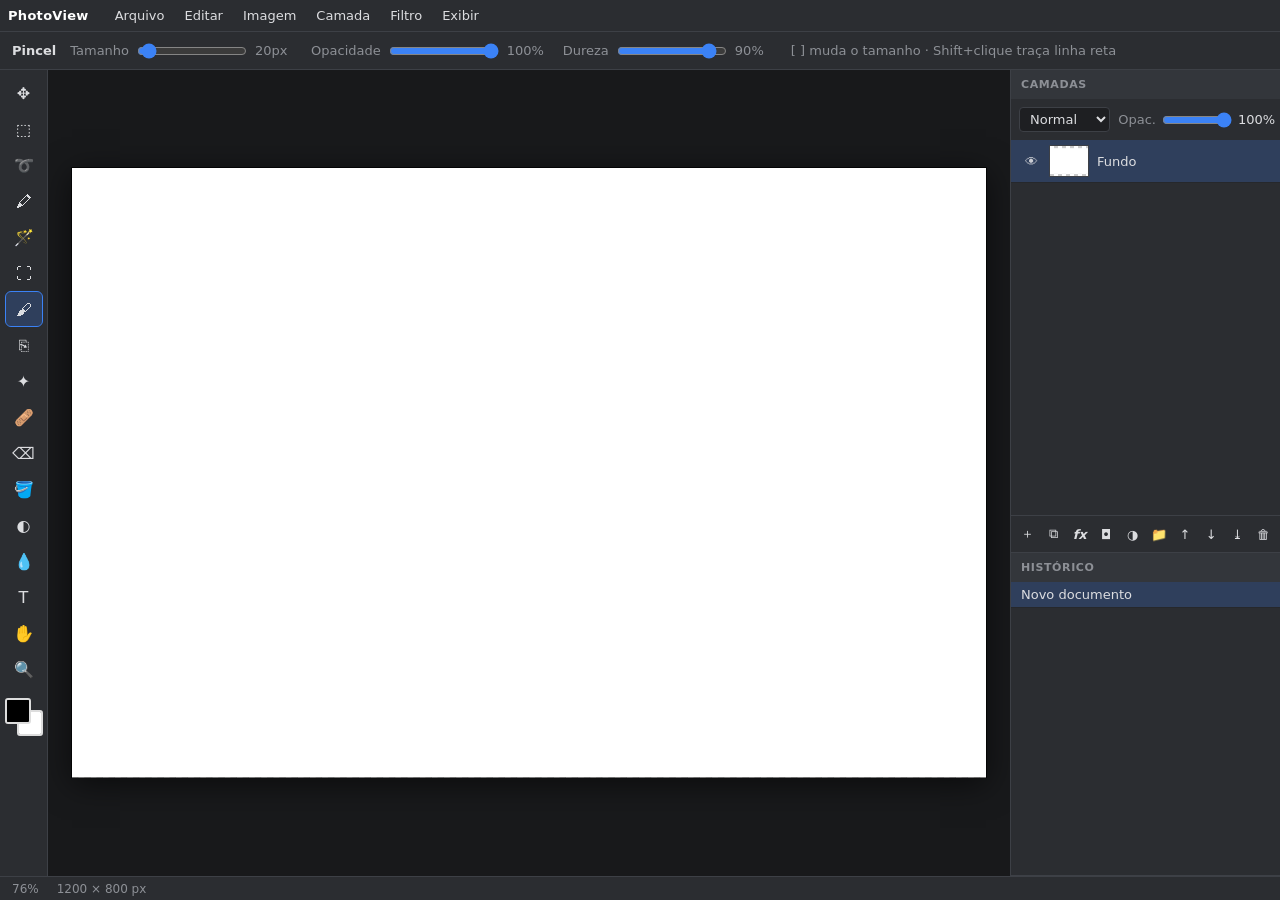
==== index.html @ 995cc34e "Grupos de camadas Ctrl+G agrupa a seleção (Ctrl/Shift+clique no painel seleciona várias); Ctrl+Shift" ====
<!doctype html>
<html lang="pt-BR">
<head>
<meta charset="utf-8">
<meta name="viewport" content="width=device-width, initial-scale=1">
<title>PhotoView</title>
<link rel="stylesheet" href="css/app.css">
</head>
<body>
<header id="menubar">
  <div class="brand">PhotoView</div>
  <nav id="menus">
    <div class="menu" data-menu="arquivo"><button>Arquivo</button>
      <div class="dropdown">
        <button data-cmd="new">Novo…</button>
        <button data-cmd="open">Abrir imagem… <kbd>Ctrl+O</kbd></button>
        <button data-cmd="openLayer">Inserir como camada…</button>
        <hr>
        <button data-cmd="saveProject">Salvar projeto (.pview) <kbd>Ctrl+S</kbd></button>
        <button data-cmd="openProject">Abrir projeto…</button>
        <hr>
        <button data-cmd="exportPNG">Exportar PNG <kbd>Ctrl+Shift+E</kbd></button>
        <button data-cmd="exportJPG">Exportar JPEG</button>
        <button data-cmd="exportWEBP">Exportar WebP</button>
      </div>
    </div>
    <div class="menu"><button>Editar</button>
      <div class="dropdown">
        <button data-cmd="undo">Desfazer <kbd>Ctrl+Z</kbd></button>
        <button data-cmd="redo">Refazer <kbd>Ctrl+Shift+Z</kbd></button>
        <hr>
        <button data-cmd="freeTransform">Transformação livre <kbd>Ctrl+Alt+T</kbd></button>
        <hr>
        <button data-cmd="copy">Copiar <kbd>Ctrl+C</kbd></button>
        <button data-cmd="clear">Limpar seleção <kbd>Del</kbd></button>
        <button data-cmd="fill">Preencher com cor principal <kbd>Alt+Del</kbd></button>
        <hr>
        <button data-cmd="selectAll">Selecionar tudo <kbd>Ctrl+A</kbd></button>
        <button data-cmd="deselect">Desmarcar <kbd>Ctrl+D</kbd></button>
        <button data-cmd="invertSel">Inverter seleção <kbd>Ctrl+Shift+I</kbd></button>
        <button data-cmd="refineSel">Refinar seleção… <kbd>Ctrl+Alt+R</kbd></button>
      </div>
    </div>
    <div class="menu"><button>Imagem</button>
      <div class="dropdown">
        <button data-cmd="imageSize">Tamanho da imagem… <kbd>Ctrl+Alt+I</kbd></button>
        <button data-cmd="canvasSize">Tamanho da tela… <kbd>Ctrl+Alt+C</kbd></button>
        <button data-cmd="crop">Cortar na seleção</button>
        <button data-cmd="cropTool">Ferramenta Recortar… <kbd>C</kbd></button>
        <hr>
        <button data-cmd="rotCW">Girar 90° horário</button>
        <button data-cmd="rotCCW">Girar 90° anti-horário</button>
        <button data-cmd="rot180">Girar 180°</button>
        <button data-cmd="flipH">Espelhar horizontal</button>
        <button data-cmd="flipV">Espelhar vertical</button>
        <hr>
        <div class="sub-title">Ajustes</div>
        <button data-cmd="adj:brightness">Brilho/Contraste…</button>
        <button data-cmd="adj:levels">Níveis… <kbd>Ctrl+L</kbd></button>
        <button data-cmd="adj:curves">Curvas… <kbd>Ctrl+M</kbd></button>
        <button data-cmd="adj:hsl">Matiz/Saturação… <kbd>Ctrl+U</kbd></button>
        <button data-cmd="adj:threshold">Limiar…</button>
        <button data-cmd="adj:posterize">Posterizar…</button>
        <button data-cmd="fx:invert">Inverter <kbd>Ctrl+I</kbd></button>
        <button data-cmd="fx:desaturate">Dessaturar <kbd>Ctrl+Shift+U</kbd></button>
        <button data-cmd="fx:sepia">Sépia</button>
        <button data-cmd="fx:autolevels">Tom automático</button>
      </div>
    </div>
    <div class="menu"><button>Camada</button>
      <div class="dropdown">
        <button data-cmd="newLayer">Nova camada <kbd>Ctrl+Shift+N</kbd></button>
        <button data-cmd="dupLayer">Duplicar / camada via cópia <kbd>Ctrl+J</kbd></button>
        <button data-cmd="delLayer">Excluir camada</button>
        <hr>
        <div class="sub-title">Nova camada de ajuste</div>
        <button data-cmd="newAdj:curves">Curvas…</button>
        <button data-cmd="newAdj:levels">Níveis…</button>
        <button data-cmd="newAdj:brightness">Brilho/Contraste…</button>
        <button data-cmd="newAdj:hsl">Matiz/Saturação…</button>
        <button data-cmd="newAdj:desaturate">Preto e branco</button>
        <button data-cmd="newAdj:invert">Inverter</button>
        <button data-cmd="newAdj:sepia">Sépia</button>
        <button data-cmd="newAdj:threshold">Limiar…</button>
        <button data-cmd="newAdj:posterize">Posterizar…</button>
        <button data-cmd="editAdjLayer">Editar camada de ajuste…</button>
        <hr>
        <div class="sub-title">Máscara de camada</div>
        <button data-cmd="addMask">Adicionar máscara (revelar tudo / seleção)</button>
        <button data-cmd="addMaskHide">Adicionar máscara (ocultar tudo)</button>
        <button data-cmd="editMask">Editar máscara <kbd>Ctrl+\</kbd></button>
        <button data-cmd="editContent">Editar conteúdo <kbd>Ctrl+2</kbd></button>
        <button data-cmd="toggleMask">Ativar/desativar máscara</button>
        <button data-cmd="maskToSel">Carregar máscara como seleção</button>
        <button data-cmd="applyMask">Aplicar máscara</button>
        <button data-cmd="deleteMask">Excluir máscara</button>
        <hr>
        <button data-cmd="editText">Editar texto…</button>
        <button data-cmd="layerStyle">Estilo de camada…</button>
        <button data-cmd="copyStyle">Copiar estilo</button>
        <button data-cmd="pasteStyle">Colar estilo</button>
        <button data-cmd="clearStyle">Limpar estilo</button>
        <hr>
        <button data-cmd="groupLayers">Agrupar camadas <kbd>Ctrl+G</kbd></button>
        <button data-cmd="ungroup">Desagrupar <kbd>Ctrl+Shift+G</kbd></button>
        <button data-cmd="mergeGroup">Mesclar grupo</button>
        <button data-cmd="mergeDown">Mesclar abaixo <kbd>Ctrl+E</kbd></button>
        <button data-cmd="flatten">Achatar imagem</button>
        <hr>
        <button data-cmd="layerUp">Trazer para frente <kbd>Ctrl+]</kbd></button>
        <button data-cmd="layerDown">Enviar para trás <kbd>Ctrl+[</kbd></button>
      </div>
    </div>
    <div class="menu"><button>Filtro</button>
      <div class="dropdown">
        <button data-cmd="adj:blur">Desfoque gaussiano…</button>
        <button data-cmd="adj:sharpen">Nitidez (máscara de nitidez)…</button>
        <button data-cmd="adj:noise">Adicionar ruído…</button>
        <button data-cmd="adj:pixelate">Pixelizar…</button>
        <button data-cmd="fx:emboss">Relevo</button>
        <button data-cmd="fx:edges">Detectar bordas</button>
      </div>
    </div>
    <div class="menu"><button>Exibir</button>
      <div class="dropdown">
        <button data-cmd="zoomIn">Aproximar <kbd>Ctrl++</kbd></button>
        <button data-cmd="zoomOut">Afastar <kbd>Ctrl+-</kbd></button>
        <button data-cmd="fit">Ajustar à tela <kbd>Ctrl+0</kbd></button>
        <button data-cmd="actual">Pixels reais <kbd>Ctrl+1</kbd></button>
      </div>
    </div>
  </nav>
</header>

<div id="optionsbar"></div>

<main id="app">
  <aside id="toolbar">
    <button data-tool="move" title="Mover (V)">✥</button>
    <button data-tool="marquee" title="Letreiro (M)">⬚</button>
    <button data-tool="lasso" title="Laço (L) · mão livre ou poligonal">➰</button>
    <button data-tool="quick" title="Seleção rápida (Shift+W) · pinte dentro do objeto">🖍</button>
    <button data-tool="wand" title="Varinha mágica (W)">🪄</button>
    <button data-tool="crop" title="Recortar (C)">⛶</button>
    <button data-tool="brush" title="Pincel (B)">🖌</button>
    <button data-tool="clone" title="Carimbo (S) · Alt+clique define a origem">⎘</button>
    <button data-tool="spot" title="Corretivo para manchas (J) · só pintar sobre a mancha">✦</button>
    <button data-tool="heal" title="Pincel corretivo (Shift+J) · Alt+clique define a origem">🩹</button>
    <button data-tool="eraser" title="Borracha (E)">⌫</button>
    <button data-tool="bucket" title="Lata de tinta (G)">🪣</button>
    <button data-tool="gradient" title="Degradê (Shift+G)">◐</button>
    <button data-tool="eyedropper" title="Conta-gotas (I)">💧</button>
    <button data-tool="text" title="Texto (T)">T</button>
    <button data-tool="hand" title="Mão (H / Espaço)">✋</button>
    <button data-tool="zoom" title="Zoom (Z)">🔍</button>
    <div id="swatches" title="X troca · D padrão">
      <input type="color" id="colorFg" value="#000000" aria-label="Cor principal">
      <input type="color" id="colorBg" value="#ffffff" aria-label="Cor secundária">
    </div>
  </aside>

  <section id="workspace">
    <div id="stage">
      <canvas id="view"></canvas>
    </div>
    <canvas id="overlay"></canvas>
  </section>

  <aside id="panels">
    <section class="panel">
      <h2>Camadas</h2>
      <div class="layer-props">
        <select id="blendMode" aria-label="Modo de mesclagem"></select>
        <label>Opac. <input type="range" id="layerOpacity" min="0" max="100" value="100"><span id="layerOpacityVal">100%</span></label>
      </div>
      <ul id="layerList"></ul>
      <div class="panel-actions">
        <button data-cmd="newLayer" title="Nova camada">＋</button>
        <button data-cmd="dupLayer" title="Duplicar">⧉</button>
        <button data-cmd="layerStyle" title="Estilo de camada" style="font-style:italic;font-weight:700">fx</button>
        <button data-cmd="addMask" title="Adicionar máscara (usa a seleção, se houver)">◘</button>
        <button data-cmd="newAdjPick" title="Nova camada de ajuste">◑</button>
        <button data-cmd="groupLayers" title="Agrupar camadas (Ctrl+G) · Ctrl/Shift+clique seleciona várias">📁</button>
        <button data-cmd="layerUp" title="Subir">↑</button>
        <button data-cmd="layerDown" title="Descer">↓</button>
        <button data-cmd="mergeDown" title="Mesclar abaixo">⤓</button>
        <button data-cmd="delLayer" title="Excluir">🗑</button>
      </div>
    </section>
    <section class="panel">
      <h2>Histórico</h2>
      <ol id="historyList"></ol>
    </section>
  </aside>
</main>

<footer id="statusbar">
  <span id="stZoom">100%</span>
  <span id="stSize">—</span>
  <span id="stPos"></span>
  <span id="stTarget"></span>
  <span id="stMsg"></span>
</footer>

<div id="modal" hidden>
  <form id="dialog" method="dialog">
    <h3 id="dlgTitle"></h3>
    <div id="dlgBody"></div>
    <div class="dlg-actions">
      <button type="button" id="dlgCancel">Cancelar</button>
      <button type="submit" id="dlgOk" class="primary">OK</button>
    </div>
  </form>
</div>

<input type="file" id="fileOpen" accept="image/*" hidden>
<input type="file" id="fileLayer" accept="image/*" hidden>
<input type="file" id="fileProject" accept=".pview,application/json" hidden>

<script src="js/filters.js"></script>
<script src="js/app.js"></script>
</body>
</html>
---- css/app.css ----
:root {
  --bg: #1e1f22;
  --panel: #2b2d31;
  --panel-2: #33363b;
  --border: #3d4046;
  --text: #dcdde0;
  --muted: #8d9096;
  --accent: #3b82f6;
  --accent-soft: rgba(59,130,246,.22);
  --work: #18191b;
  font-family: system-ui, -apple-system, "Segoe UI", Roboto, sans-serif;
  font-size: 13px;
  color-scheme: dark;
}
* { box-sizing: border-box; }
html, body { margin: 0; height: 100%; overflow: hidden; background: var(--bg); color: var(--text); }
button, input, select { font: inherit; color: inherit; }
button { cursor: pointer; }
kbd { font-family: inherit; color: var(--muted); font-size: 11px; margin-left: auto; padding-left: 24px; }

body { display: grid; grid-template-rows: 32px 38px minmax(0, 1fr) 24px; grid-template-columns: minmax(0, 1fr); }

/* menu */
#menubar { display: flex; align-items: center; background: var(--panel); border-bottom: 1px solid var(--border); padding: 0 8px; gap: 8px; }
.brand { font-weight: 700; letter-spacing: .3px; color: #fff; padding-right: 8px; }
#menus { display: flex; }
.menu { position: relative; }
.menu > button { background: none; border: 0; padding: 6px 10px; border-radius: 4px; }
.menu > button:hover, .menu.open > button { background: var(--panel-2); }
.dropdown { display: none; position: absolute; top: 100%; left: 0; min-width: 260px; background: var(--panel-2); border: 1px solid var(--border); border-radius: 6px; padding: 4px; z-index: 50; box-shadow: 0 10px 30px rgba(0,0,0,.45); }
.menu.open .dropdown { display: block; max-height: calc(100vh - 44px); overflow-y: auto; }
.dropdown button { display: flex; width: 100%; text-align: left; background: none; border: 0; padding: 6px 10px; border-radius: 4px; }
.dropdown button:hover { background: var(--accent); color: #fff; }
.dropdown button:hover kbd { color: #e5ecff; }
.dropdown hr { border: 0; border-top: 1px solid var(--border); margin: 4px 0; }
.sub-title { color: var(--muted); font-size: 11px; text-transform: uppercase; padding: 4px 10px 2px; }

/* options bar */
#optionsbar { display: flex; align-items: center; gap: 14px; padding: 0 12px; background: var(--panel); border-bottom: 1px solid var(--border); white-space: nowrap; overflow-x: auto; }
#optionsbar label { display: flex; align-items: center; gap: 6px; color: var(--muted); }
#optionsbar input[type=range] { width: 110px; }
#optionsbar input[type=number] { width: 64px; }
#optionsbar .tool-name { font-weight: 600; color: var(--text); }
input[type=number], select, input[type=text] { background: var(--bg); border: 1px solid var(--border); border-radius: 4px; padding: 3px 6px; }
input[type=range] { accent-color: var(--accent); }

#app { display: grid; grid-template-columns: 48px 1fr 270px; min-height: 0; }

/* toolbar */
#toolbar { background: var(--panel); border-right: 1px solid var(--border); display: flex; flex-direction: column; align-items: center; padding: 6px 0; gap: 2px; }
#toolbar button { width: 36px; height: 34px; border: 0; background: none; border-radius: 5px; font-size: 16px; }
#toolbar button:hover { background: var(--panel-2); }
#toolbar button.active { background: var(--accent-soft); outline: 1px solid var(--accent); }
#swatches { position: relative; width: 38px; height: 38px; margin-top: 10px; }
#swatches input { position: absolute; width: 26px; height: 26px; padding: 0; border: 2px solid #ddd; border-radius: 3px; background: none; cursor: pointer; }
#swatches input::-webkit-color-swatch-wrapper { padding: 0; }
#swatches input::-webkit-color-swatch { border: 0; }
#colorFg { top: 0; left: 0; z-index: 2; }
#colorBg { bottom: 0; right: 0; }

/* workspace */
#workspace { position: relative; overflow: hidden; background: var(--work); touch-action: none; }
#stage { position: absolute; top: 0; left: 0; transform-origin: 0 0; box-shadow: 0 0 0 1px #000, 0 8px 40px rgba(0,0,0,.6);
  background-color: #fff;
  background-image: linear-gradient(45deg,#ccc 25%,transparent 25%,transparent 75%,#ccc 75%), linear-gradient(45deg,#ccc 25%,transparent 25%,transparent 75%,#ccc 75%);
  background-size: 16px 16px; background-position: 0 0, 8px 8px; }
#stage canvas { position: absolute; top: 0; left: 0; display: block; }
#stage.pixelated canvas { image-rendering: pixelated; }
#overlay { position: absolute; top: 0; left: 0; pointer-events: none; z-index: 2; }
#workspace.dragover { outline: 2px dashed var(--accent); outline-offset: -8px; }
.text-editor { position: absolute; background: rgba(255,255,255,.05); border: 1px dashed var(--accent); outline: none; resize: none; overflow: hidden; padding: 0; margin: 0; line-height: 1.2; white-space: pre; z-index: 5; min-width: 20px; }

/* panels */
#panels { background: var(--panel); border-left: 1px solid var(--border); display: flex; flex-direction: column; min-height: 0; }
.panel { display: flex; flex-direction: column; min-height: 0; border-bottom: 1px solid var(--border); }
.panel:first-child { flex: 3; }
.panel:last-child { flex: 2; }
.panel h2 { font-size: 11px; text-transform: uppercase; letter-spacing: .6px; margin: 0; padding: 8px 10px; color: var(--muted); background: var(--panel-2); }
.layer-props { display: flex; gap: 8px; padding: 8px; align-items: center; }
.layer-props select { flex: 1; min-width: 0; }
.layer-props label { display: flex; align-items: center; gap: 4px; color: var(--muted); }
.layer-props input[type=range] { width: 70px; }
#layerOpacityVal { width: 34px; text-align: right; color: var(--text); }
#layerList, #historyList { list-style: none; margin: 0; padding: 0; overflow-y: auto; flex: 1; }
#layerList li { display: flex; align-items: center; gap: 8px; padding: 5px 8px; border-bottom: 1px solid #26282c; cursor: pointer; user-select: none; }
#layerList li.active { background: var(--accent-soft); }
#layerList li.dragging { opacity: .4; }
#layerList .eye { width: 22px; border: 0; background: none; opacity: .9; }
#layerList .eye.off { opacity: .25; }
#layerList canvas { width: 40px; height: 32px; object-fit: contain; border: 1px solid var(--border);
  background: #fff; background-image: linear-gradient(45deg,#ccc 25%,transparent 25%,transparent 75%,#ccc 75%), linear-gradient(45deg,#ccc 25%,transparent 25%,transparent 75%,#ccc 75%); background-size: 8px 8px; background-position: 0 0, 4px 4px; }
#layerList canvas.mask-thumb { background: #000; margin-left: -4px; }
#layerList canvas.mask-thumb.off { opacity: .35; outline: 2px solid #ef4444; outline-offset: -2px; }
#layerList canvas.target { outline: 2px solid #fff; outline-offset: 1px; }
#stTarget { color: #fbbf24; }
#layerList .name { flex: 1; overflow: hidden; text-overflow: ellipsis; white-space: nowrap; }
#layerList .meta { color: var(--muted); font-size: 11px; }
.panel-actions { display: flex; gap: 2px; padding: 4px; border-top: 1px solid var(--border); }
.panel-actions button { flex: 1; border: 0; background: none; padding: 5px 0; border-radius: 4px; }
.panel-actions button:hover { background: var(--panel-2); }
#historyList li { padding: 5px 10px; cursor: pointer; border-bottom: 1px solid #26282c; }
#historyList li:hover { background: var(--panel-2); }
#historyList li.current { background: var(--accent-soft); }
#historyList li.future { color: var(--muted); font-style: italic; }

/* status */
#statusbar { display: flex; gap: 18px; align-items: center; padding: 0 12px; background: var(--panel); border-top: 1px solid var(--border); color: var(--muted); font-size: 12px; }
#stMsg { margin-left: auto; color: var(--text); }

/* modal */
#modal { position: fixed; inset: 0; background: rgba(0,0,0,.45); display: grid; place-items: center; z-index: 100; }
#modal[hidden] { display: none; }
#dialog { background: var(--panel); border: 1px solid var(--border); border-radius: 8px; padding: 16px 18px; min-width: 340px; box-shadow: 0 20px 60px rgba(0,0,0,.6); }
#dialog h3 { margin: 0 0 14px; font-size: 15px; }
#dlgBody { display: grid; gap: 10px; }
.field { display: grid; grid-template-columns: 110px 1fr 54px; align-items: center; gap: 10px; }
.field.wide { grid-template-columns: 110px 1fr; }
.field label { color: var(--muted); }
.field-custom { display: grid; gap: 8px; justify-items: start; }
.curves-bar { display: flex; gap: 6px; width: 256px; }
.curves-bar select { flex: 1; min-width: 0; }
.curves-bar button { background: var(--panel-2); border: 1px solid var(--border); border-radius: 4px; padding: 3px 8px; }
.curves-canvas { border: 1px solid var(--border); cursor: crosshair; touch-action: none; }
.curves-info { width: 256px; color: var(--muted); font-size: 11px; min-height: 28px; font-variant-numeric: tabular-nums; }
#dlgBody { max-height: 70vh; overflow-y: auto; padding-right: 6px; }
.dlg-section { display: flex; align-items: center; gap: 8px; font-weight: 600; margin-top: 8px; padding-top: 10px; border-top: 1px solid var(--border); cursor: pointer; }
.dlg-section:first-child { margin-top: 0; padding-top: 0; border-top: 0; }
.field input[type=color] { width: 48px; height: 24px; padding: 0; border: 1px solid var(--border); background: none; }
/* diálogos com prévia ao vivo: sem escurecer e encostados à direita */
#modal.preview { background: transparent; place-items: start end; padding: 80px 290px 0 0; pointer-events: none; }
#modal.preview #dialog { pointer-events: auto; }
.field output { text-align: right; font-variant-numeric: tabular-nums; }
.dlg-actions { display: flex; justify-content: flex-end; gap: 8px; margin-top: 18px; }
.dlg-actions button { border: 1px solid var(--border); background: var(--panel-2); border-radius: 5px; padding: 6px 16px; }
.dlg-actions .primary { background: var(--accent); border-color: var(--accent); color: #fff; }

@media (max-width: 760px) {
  #app { grid-template-columns: 44px 1fr; }
  #panels { display: none; }
  .brand { display: none; }
  .menu > button { padding: 6px 6px; }
  #modal.preview { padding: 60px 8px 0; place-items: start center; }
  #dialog { min-width: 0; width: calc(100vw - 16px); max-width: 420px; }
}

/* grupos de camadas */
#layerList li.group:not(.active) { background: #2f3136; }
#layerList li.group .name { font-weight: 600; }
#layerList li.multi:not(.active) { background: rgba(59,130,246,.12); }
#layerList .fold { width: 16px; border: 0; background: none; color: var(--muted); padding: 0; font-size: 12px; }
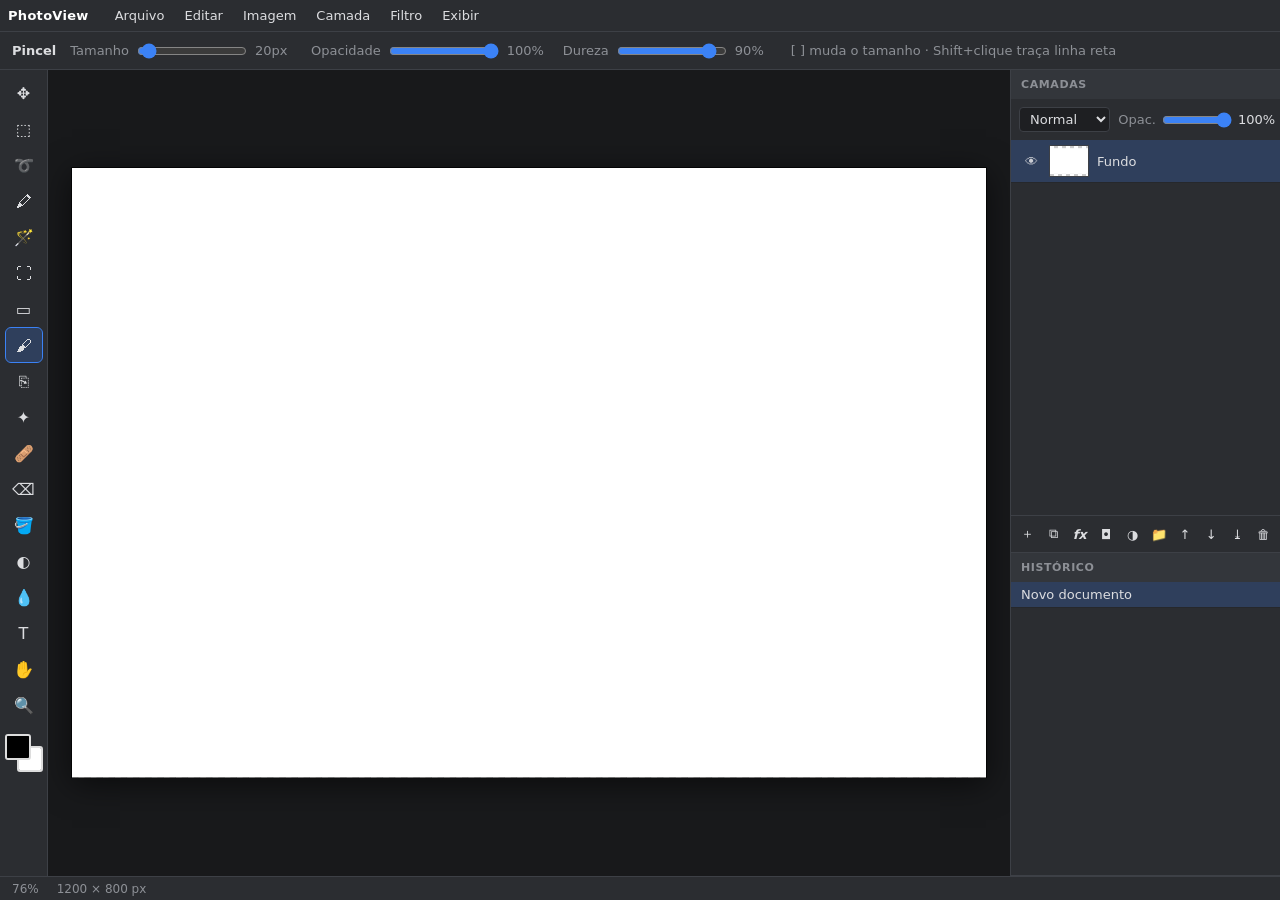
==== commit e2505112: "Formas vetoriais Ferramenta Forma (U): retângulo com canto arredondado, elipse, polígono, estrela e " ====
--- a/index.html
+++ b/index.html
@@ -96,11 +96,13 @@
         <button data-cmd="deleteMask">Excluir máscara</button>
         <hr>
         <button data-cmd="editText">Editar texto…</button>
+        <button data-cmd="editShape">Editar forma…</button>
         <button data-cmd="layerStyle">Estilo de camada…</button>
         <button data-cmd="copyStyle">Copiar estilo</button>
         <button data-cmd="pasteStyle">Colar estilo</button>
         <button data-cmd="clearStyle">Limpar estilo</button>
         <hr>
+        <button data-cmd="clipMask">Criar / soltar máscara de recorte <kbd>Ctrl+Alt+G</kbd></button>
         <button data-cmd="groupLayers">Agrupar camadas <kbd>Ctrl+G</kbd></button>
         <button data-cmd="ungroup">Desagrupar <kbd>Ctrl+Shift+G</kbd></button>
         <button data-cmd="mergeGroup">Mesclar grupo</button>
@@ -142,6 +144,7 @@
     <button data-tool="quick" title="Seleção rápida (Shift+W) · pinte dentro do objeto">🖍</button>
     <button data-tool="wand" title="Varinha mágica (W)">🪄</button>
     <button data-tool="crop" title="Recortar (C)">⛶</button>
+    <button data-tool="shape" title="Forma (U) · retângulo, elipse, polígono, estrela, linha">▭</button>
     <button data-tool="brush" title="Pincel (B)">🖌</button>
     <button data-tool="clone" title="Carimbo (S) · Alt+clique define a origem">⎘</button>
     <button data-tool="spot" title="Corretivo para manchas (J) · só pintar sobre a mancha">✦</button>
--- a/css/app.css
+++ b/css/app.css
@@ -148,3 +148,7 @@
 #layerList li.group .name { font-weight: 600; }
 #layerList li.multi:not(.active) { background: rgba(59,130,246,.12); }
 #layerList .fold { width: 16px; border: 0; background: none; color: var(--muted); padding: 0; font-size: 12px; }
+
+/* máscara de recorte */
+#layerList li.clipped { border-left: 2px solid var(--accent); }
+#layerList .clipmark { color: var(--accent); font-size: 13px; width: 12px; }
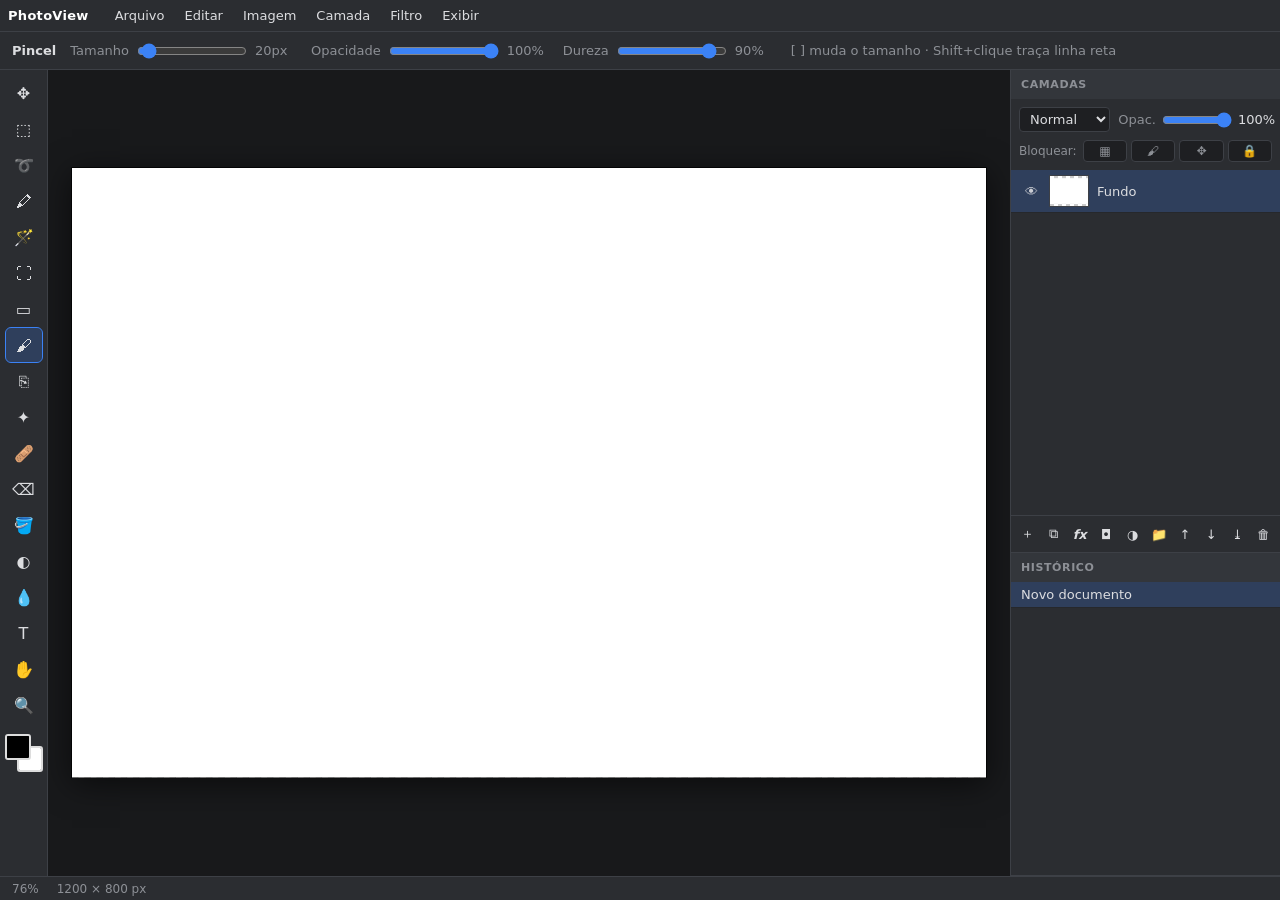
==== commit 2c3920e7: "Bloqueio de camadas Três bloqueios por camada (botões no painel; Ctrl+/ liga ou desliga tudo): trans" ====
--- a/index.html
+++ b/index.html
@@ -103,6 +103,7 @@
         <button data-cmd="clearStyle">Limpar estilo</button>
         <hr>
         <button data-cmd="clipMask">Criar / soltar máscara de recorte <kbd>Ctrl+Alt+G</kbd></button>
+        <button data-cmd="lockAll">Bloquear / desbloquear tudo <kbd>Ctrl+/</kbd></button>
         <button data-cmd="groupLayers">Agrupar camadas <kbd>Ctrl+G</kbd></button>
         <button data-cmd="ungroup">Desagrupar <kbd>Ctrl+Shift+G</kbd></button>
         <button data-cmd="mergeGroup">Mesclar grupo</button>
@@ -176,6 +177,13 @@
         <select id="blendMode" aria-label="Modo de mesclagem"></select>
         <label>Opac. <input type="range" id="layerOpacity" min="0" max="100" value="100"><span id="layerOpacityVal">100%</span></label>
       </div>
+      <div class="layer-locks" id="layerLocks">
+        <span>Bloquear:</span>
+        <button data-lock="alpha" title="Bloquear pixels transparentes (a pintura só vale onde já há imagem)">▦</button>
+        <button data-lock="pixels" title="Bloquear pixels da imagem (nenhuma ferramenta de pintura ou filtro altera)">🖌</button>
+        <button data-lock="pos" title="Bloquear posição (não deixa mover nem transformar)">✥</button>
+        <button data-lock="all" title="Bloquear tudo (Ctrl+/)">🔒</button>
+      </div>
       <ul id="layerList"></ul>
       <div class="panel-actions">
         <button data-cmd="newLayer" title="Nova camada">＋</button>
--- a/css/app.css
+++ b/css/app.css
@@ -152,3 +152,10 @@
 /* máscara de recorte */
 #layerList li.clipped { border-left: 2px solid var(--accent); }
 #layerList .clipmark { color: var(--accent); font-size: 13px; width: 12px; }
+
+/* bloqueio de camadas */
+.layer-locks { display: flex; align-items: center; gap: 4px; padding: 0 8px 8px; color: var(--muted); font-size: 12px; }
+.layer-locks span { margin-right: 2px; }
+.layer-locks button { flex: 1; border: 1px solid var(--border); background: var(--bg); border-radius: 4px; padding: 3px 0; }
+.layer-locks button:hover { background: var(--panel-2); }
+.layer-locks button.on { background: var(--accent-soft); border-color: var(--accent); }
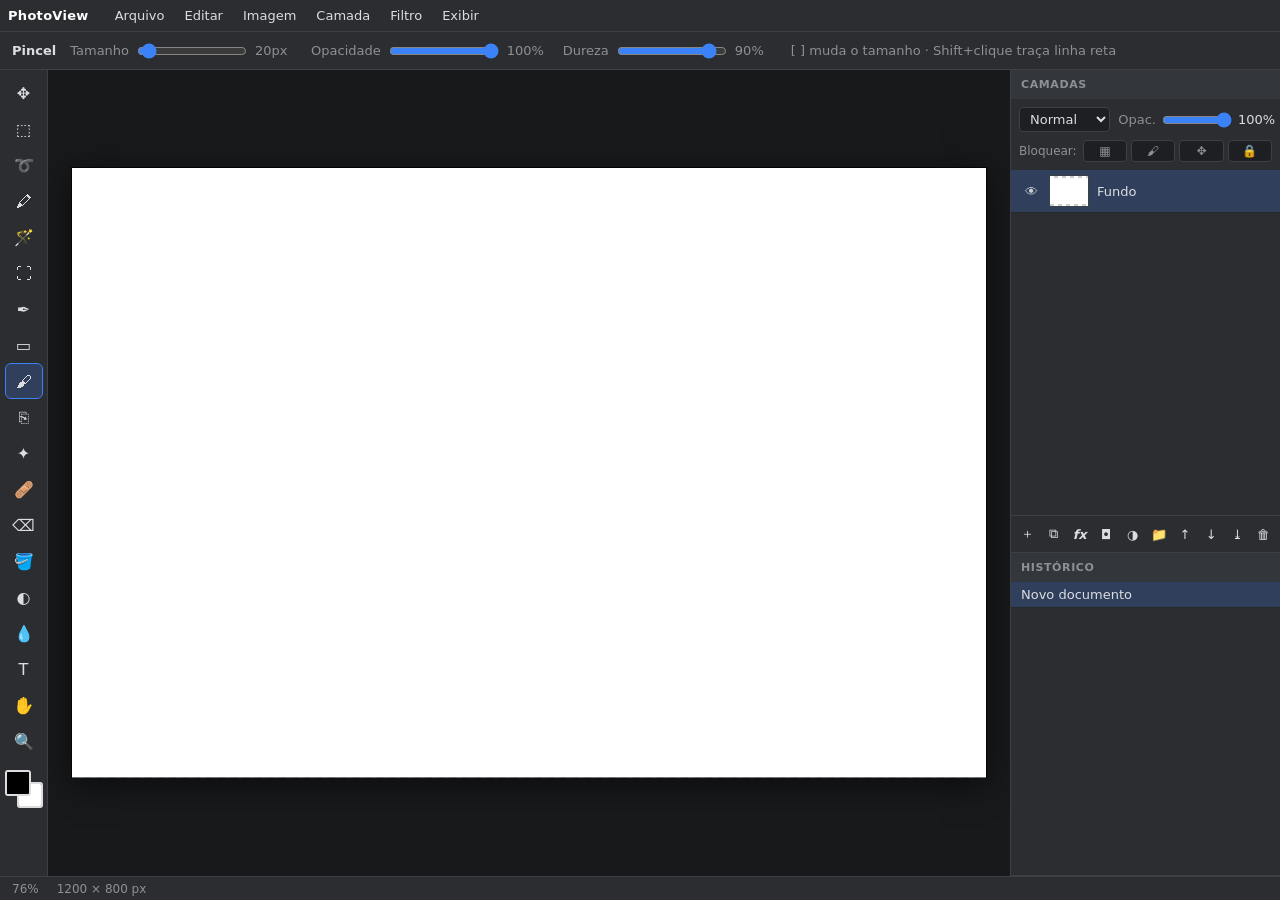
==== commit 6170eb42: "Caneta: caminhos de Bézier Ferramenta Caneta (P): clique cria ponto de canto, arrastar cria curva su" ====
--- a/index.html
+++ b/index.html
@@ -38,6 +38,7 @@
         <button data-cmd="selectAll">Selecionar tudo <kbd>Ctrl+A</kbd></button>
         <button data-cmd="deselect">Desmarcar <kbd>Ctrl+D</kbd></button>
         <button data-cmd="invertSel">Inverter seleção <kbd>Ctrl+Shift+I</kbd></button>
+        <button data-cmd="pathToSel">Caminho → seleção</button>
         <button data-cmd="refineSel">Refinar seleção… <kbd>Ctrl+Alt+R</kbd></button>
       </div>
     </div>
@@ -145,6 +146,7 @@
     <button data-tool="quick" title="Seleção rápida (Shift+W) · pinte dentro do objeto">🖍</button>
     <button data-tool="wand" title="Varinha mágica (W)">🪄</button>
     <button data-tool="crop" title="Recortar (C)">⛶</button>
+    <button data-tool="pen" title="Caneta (P) · caminhos de Bézier">✒</button>
     <button data-tool="shape" title="Forma (U) · retângulo, elipse, polígono, estrela, linha">▭</button>
     <button data-tool="brush" title="Pincel (B)">🖌</button>
     <button data-tool="clone" title="Carimbo (S) · Alt+clique define a origem">⎘</button>
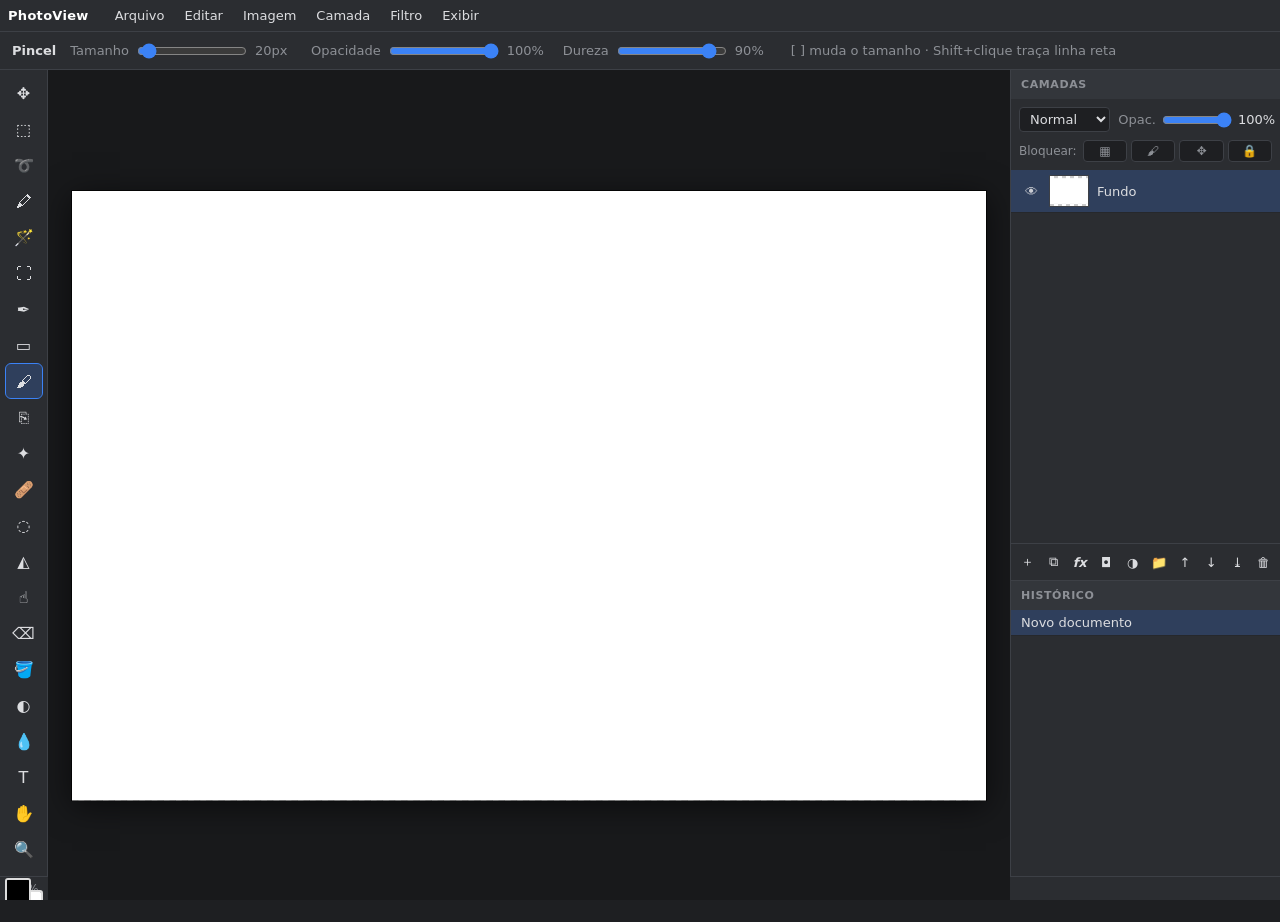
==== commit 7a4629e0: "Desfoque, nitidez e borrar Três pincéis novos. Desfoque (R) e nitidez (Shift+R) reaproveitam o fluxo" ====
--- a/index.html
+++ b/index.html
@@ -152,6 +152,9 @@
     <button data-tool="clone" title="Carimbo (S) · Alt+clique define a origem">⎘</button>
     <button data-tool="spot" title="Corretivo para manchas (J) · só pintar sobre a mancha">✦</button>
     <button data-tool="heal" title="Pincel corretivo (Shift+J) · Alt+clique define a origem">🩹</button>
+    <button data-tool="blur" title="Desfoque (R) · pinte para suavizar">◌</button>
+    <button data-tool="sharpen" title="Nitidez (Shift+R) · pinte para realçar detalhes">◭</button>
+    <button data-tool="smudge" title="Borrar (F) · arraste as cores como com o dedo">☝</button>
     <button data-tool="eraser" title="Borracha (E)">⌫</button>
     <button data-tool="bucket" title="Lata de tinta (G)">🪣</button>
     <button data-tool="gradient" title="Degradê (Shift+G)">◐</button>
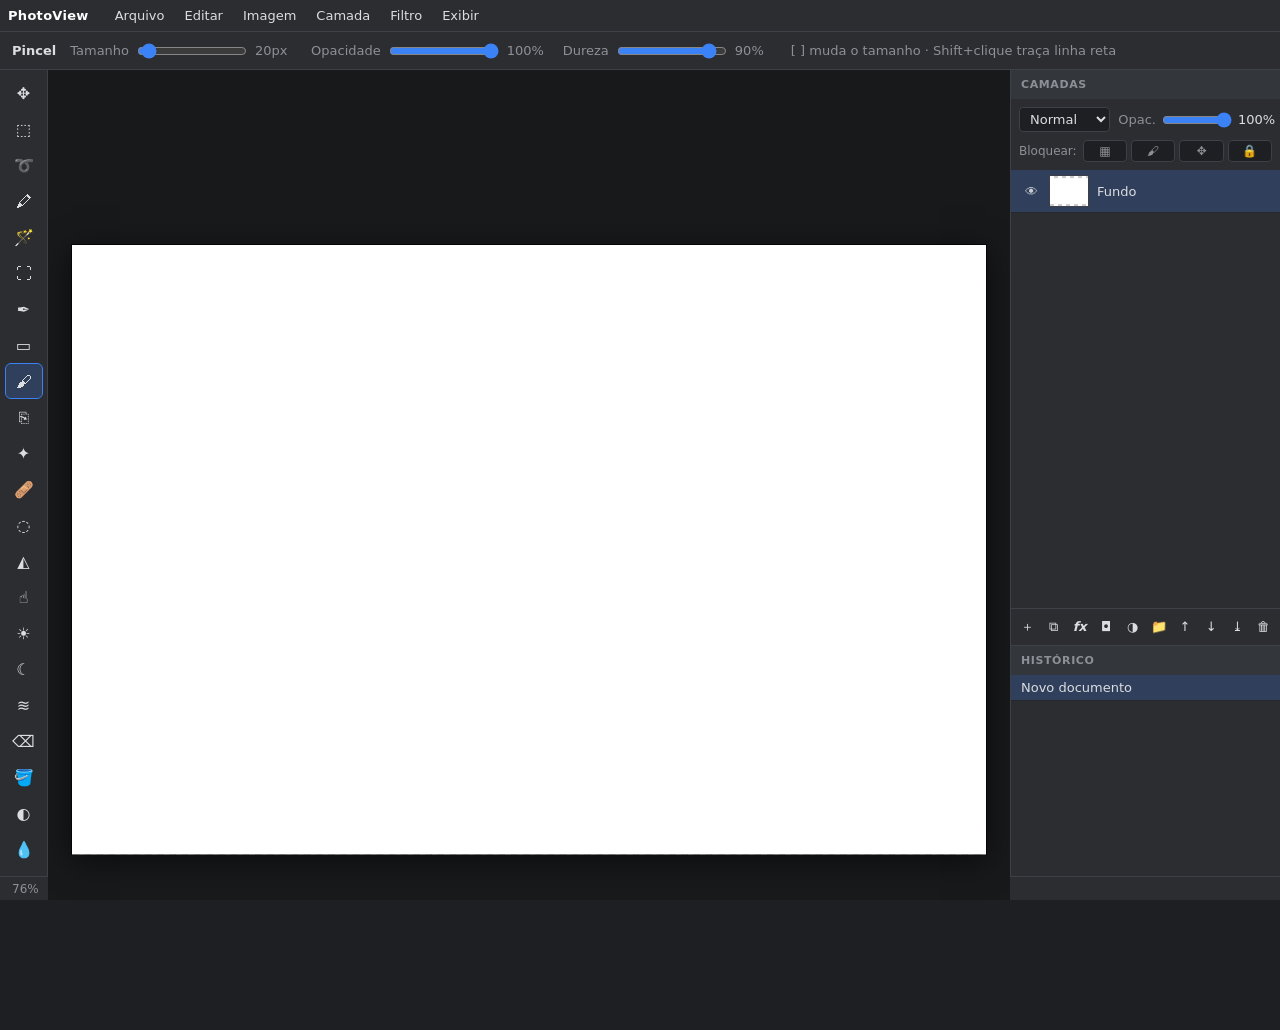
==== commit b3f1dd70: "Subexposição, superexposição e esponja Três pincéis que reaproveitam o fluxo do desfoque: a origem é" ====
--- a/index.html
+++ b/index.html
@@ -155,6 +155,9 @@
     <button data-tool="blur" title="Desfoque (R) · pinte para suavizar">◌</button>
     <button data-tool="sharpen" title="Nitidez (Shift+R) · pinte para realçar detalhes">◭</button>
     <button data-tool="smudge" title="Borrar (F) · arraste as cores como com o dedo">☝</button>
+    <button data-tool="dodge" title="Subexposição (O) · pinte para clarear · Alt escurece">☀</button>
+    <button data-tool="burn" title="Superexposição (Shift+O) · pinte para escurecer · Alt clareia">☾</button>
+    <button data-tool="sponge" title="Esponja (N) · pinte para saturar ou dessaturar">≋</button>
     <button data-tool="eraser" title="Borracha (E)">⌫</button>
     <button data-tool="bucket" title="Lata de tinta (G)">🪣</button>
     <button data-tool="gradient" title="Degradê (Shift+G)">◐</button>
